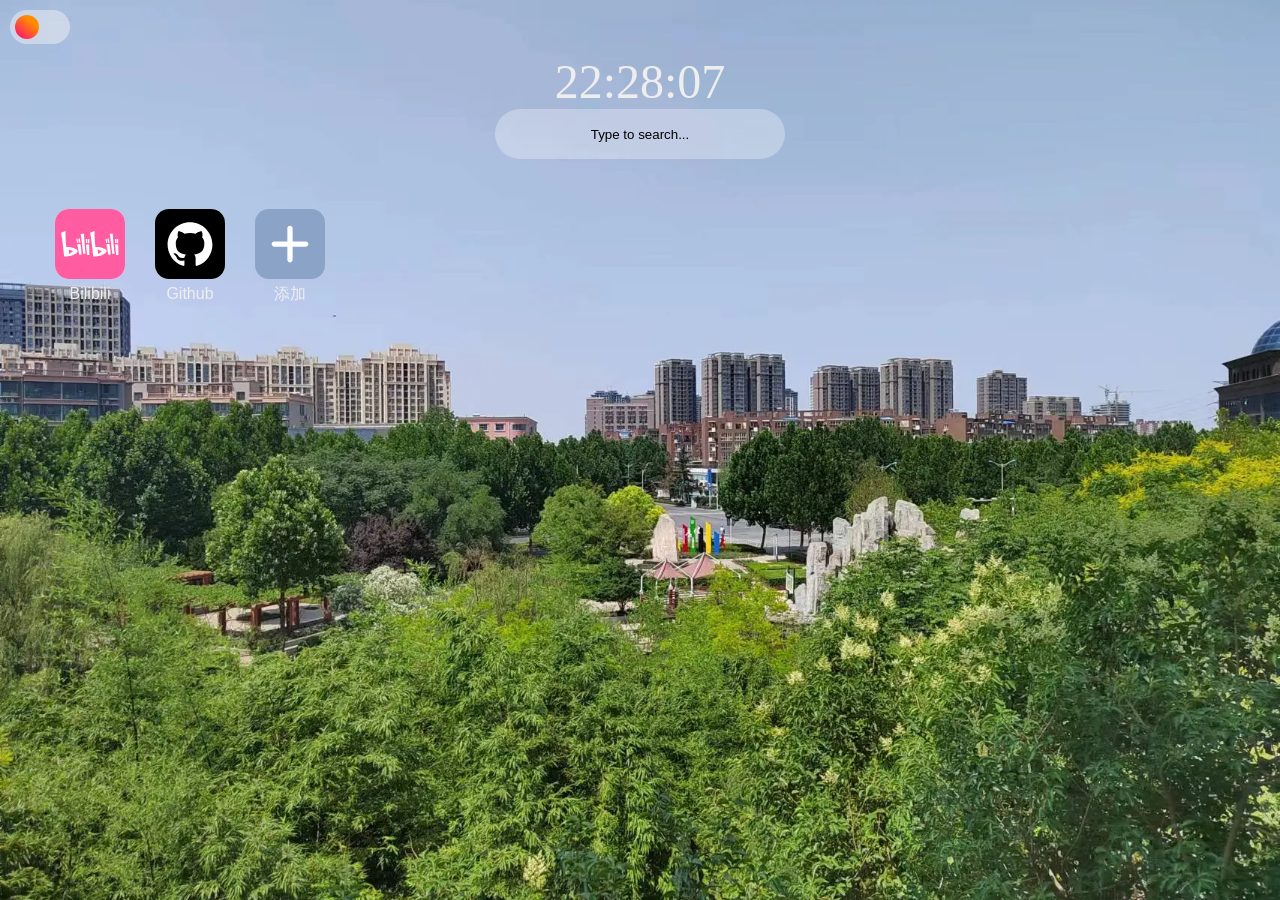
==== index.html @ de67a6f9 "Add files via upload v2.0.0 所有功能完成" ====
<!DOCTYPE html>
<html lang="zh-CN">
  <head>
    <meta charset="UTF-8" />
    <meta http-equiv="X-UA-Compatible" content="IE=edge" />
    <meta name="viewport" content="width=device-width, initial-scale=1.0" />
    <meta name="description" content="银杏起始页，一个简洁的浏览器起始页。" />
    <title>银杏起始页</title>
    <link rel="shortcut icon" href="loge.png" type="image/x-icon" />
    <link rel="icon" href="loge.png" type="image/x-icon" />
    <link rel="stylesheet" href="index.css" />
    <!-- <link rel="stylesheet" href="https://g.alicdn.com/thx/cube/1.3.2/cube.min.css" /> -->
    <link rel="stylesheet" href="./iconfont/iconfont.css" />
    <script src="./iconfont/iconfont.js"></script>
    <!-- jQuery -->
    <script src="https://a1.alicdn.com/oss/uploads/2018/12/26/7bfddb60-08e8-11e9-9b04-53e73bb6408b.js"></script>
    <!-- 代码高亮 -->
    <script src="https://a1.alicdn.com/oss/uploads/2018/12/26/a3f714d0-08e6-11e9-8a15-ebf944d7534c.js"></script>
  </head>
  <body>
    <label class="switch">
      <input type="checkbox" onclick="moonOrDay()" />
      <span class="slider"></span>
    </label>
    <time id="time" style="font-family: consolas">12 : 12</time>
    <div class="search-box">
      <button
        id="setSearchHref"
        onclick="showhrefB()"
        onblur="hrefB.style='transform: scale(0);'+ pos"
        onfocus="document.documentElement.style.setProperty('--BgBlur', '3px');"
        onblur="document.documentElement.style.setProperty('--BgBlur', '0px');"
      >
        <i class="iconfont icon-bing" id="search-ico"></i>
      </button>
      <input
        type="text"
        id="search"
        placeholder="Type to search..."
        required
        autocomplete="off"
        disableautocomplete
        onfocus="this.placeholder='';document.documentElement.style.setProperty('--BgBlur', '3px');"
        onblur="this.placeholder='Type to search...';document.documentElement.style.setProperty('--BgBlur', '0px');"
      />
      <div class="search-btn" onclick="search()">
        <i class="iconfont icon-search1187938easyiconnet"></i>
      </div>
    </div>
    <div
      id="hrefbox"
      style="transform: scale(0)"
      class="menu"
      onblur="document.documentElement.style.setProperty('--BgBlur', '0px');"
    >
      <button shref="https://www.bing.com/search?q=" class="href" onfocus="setSearchHref(this)">
        <i class="iconfont icon-bing"></i>
        <p>bing</p>
      </button>
      <button shref="https://www.google.com/search?q=" class="href" onfocus="setSearchHref(this)">
        <i class="iconfont icon-google"></i>
        <p>google</p>
      </button>
      <button
        shref="https://www.baidu.com/s?ie=utf-8&word="
        class="href"
        onfocus="setSearchHref(this)"
      >
        <i class="iconfont icon-baidu"></i>
        <p>baidu</p>
      </button>
    </div>
    <div id="tilesRightMenu" class="menu" style="display: none">
      <button onclick="delTile()">
        <?xml version="1.0" standalone="no"?><!DOCTYPE svg PUBLIC "-//W3C//DTD SVG 1.1//EN" "http://www.w3.org/Graphics/SVG/1.1/DTD/svg11.dtd">
        <svg
          t="1657889389447"
          class="icon"
          viewBox="0 0 1024 1024"
          version="1.1"
          xmlns="http://www.w3.org/2000/svg"
          p-id="2262"
          xmlns:xlink="http://www.w3.org/1999/xlink"
          width="200"
          height="200"
        >
          <defs><style type="text/css"></style></defs>
          <path
            d="M768 384c-19.2 0-32 12.8-32 32l0 377.6c0 25.6-19.2 38.4-38.4 38.4L326.4 832c-25.6 0-38.4-19.2-38.4-38.4L288 416C288 396.8 275.2 384 256 384S224 396.8 224 416l0 377.6c0 57.6 44.8 102.4 102.4 102.4l364.8 0c57.6 0 102.4-44.8 102.4-102.4L793.6 416C800 396.8 787.2 384 768 384z"
            p-id="2263"
          ></path>
          <path
            d="M460.8 736l0-320C460.8 396.8 448 384 435.2 384S396.8 396.8 396.8 416l0 320c0 19.2 12.8 32 32 32S460.8 755.2 460.8 736z"
            p-id="2264"
          ></path>
          <path
            d="M627.2 736l0-320C627.2 396.8 608 384 588.8 384S563.2 396.8 563.2 416l0 320C563.2 755.2 576 768 588.8 768S627.2 755.2 627.2 736z"
            p-id="2265"
          ></path>
          <path
            d="M832 256l-160 0L672 211.2C672 166.4 633.6 128 588.8 128L435.2 128C390.4 128 352 166.4 352 211.2L352 256 192 256C172.8 256 160 268.8 160 288S172.8 320 192 320l640 0c19.2 0 32-12.8 32-32S851.2 256 832 256zM416 211.2C416 198.4 422.4 192 435.2 192l153.6 0c12.8 0 19.2 6.4 19.2 19.2L608 256l-192 0L416 211.2z"
            p-id="2266"
          ></path>
        </svg>
        <p>删除</p>
      </button>
    </div>
    <div class="tileBox">
      <div class="tiles">
        <a href="https://www.bilibili.com/" target="_blank">
          <img src="./loges/bilibili.svg" alt="" class="loges" />
        </a>
        <p class="f16 ceeeeee">Bilibili</p>
      </div>
      <div class="tiles">
        <a href="https://www.github.com/" target="_blank">
          <img src="./loges/github.svg" alt="" class="loges" />
        </a>
        <p class="f16 ceeeeee">Github</p>
      </div>
      <div class="tiles" add="add">
        <a id="AddTiles" href="#">
          <img src="./imgs/add.svg" alt="添加" class="loges" />
        </a>
        <p class="f16 ceeeeee">添加</p>
        <div id="full"></div>
        <div id="newTileCard">
          <div>
            <p class="f24 add1">网址</p>
            <input
              type="text"
              id="tileHref"
              class="input"
              placeholder="https://"
              autocomplete="off"
            />
          </div>
          <div>
            <p class="f24 add1">图标</p>
            <div>
              <div class="logeDemoBox">
                <div id="logeDemo" class="text"><p class="f32">A</p></div>
                <input type="color" id="setLogeColor" />
                <div id="btnSLC"></div>
              </div>
              <p class="f16 add1">文字图标</p>
              <input
                type="text"
                id="textLoge"
                class="input"
                onblur="SetLogeDemoText()"
                autocomplete="off"
              />
            </div>
          </div>
          <div>
            <p class="f24 add1">名称</p>
            <input type="text" id="tileName" class="input" autocomplete="off" />
          </div>
          <div id="create" class="f24 fw500" onclick="addTile()">创建</div>
        </div>
      </div>
    </div>
  </body>
  <script src="index.js"></script>
</html>
---- index.css ----
* {
  margin: 0;
  padding: 0;
}

@font-face {
  font-family: "iconfont";
  src: url("iconfont.woff2?t=1654263403269") format("woff2"),
    url("iconfont.woff?t=1654263403269") format("woff"),
    url("iconfont.ttf?t=1654263403269") format("truetype"),
    url("iconfont.svg?t=1654263403269#iconfont") format("svg");
}

:root {
  --fonts-light: consolas, "Microsoft Yahei Light", "Microsoft Yahei", "PingFang SC",
    "Helvetica Neue", Helvetica, Tahoma, Arial, sans-serif;
  --timeColor: #eeeeee;
  --searchColor: 255;
  --searchTaB: black;
  --bgimg: url("./imgs/BG1.webp"), url("./imgs/BG1.png");
  --libg: #66666611;
  --BgBlur: 0px;
  --logeDemoColor: #000;
  --createColor: linear-gradient(10deg, #406eb8, #b1eaf4);
  --createHoverColor: linear-gradient(10deg, #21385d, #87acb3);
  --addColor: #1b1b1b;
}
body {
  display: flex;
  flex-direction: column;
  min-height: 100vh;
  font-family: var(--fonts-light);
  background-image: var(--bgimg);
  background-repeat: no-repeat;
  background-size: cover;
  background-position: 50% 50%;
  transition: all 0.5s;
  backdrop-filter: blur(var(--BgBlur));
  overflow-x: hidden;
  overflow-y: auto;
}

body > * {
  margin: 0 auto;
}
/* From uiverse.io by @satyamchaudharydev */
/* The switch - the box around the slider */
.switch {
  /* --moon-mask: ; */
  margin: 10px;
  font-size: 17px;
  position: relative;
  display: inline-block;
  width: 3.5em;
  height: 2em;
}

/* Hide default HTML checkbox */
.switch input {
  opacity: 0;
  width: 0;
  height: 0;
}

/* The slider */
.slider {
  position: absolute;
  cursor: pointer;
  top: 0;
  left: 0;
  right: 0;
  bottom: 0;
  background-color: #f4f4f577;
  backdrop-filter: blur(2px);
  transition: 0.4s;
  border-radius: 30px;
}

.slider:before {
  position: absolute;
  content: "";
  height: 1.4em;
  width: 1.4em;
  border-radius: 20px;
  left: 0.3em;
  bottom: 0.3em;
  background: linear-gradient(40deg, #ff0080, #ff8c00 70%);
  transition: 0.4s;
}

input:checked + .slider {
  background-color: #30313677;
}

input:checked + .slider:before {
  backdrop-filter: blur(2px);
  transform: translateX(1.5em);
  background: transparent;
  box-shadow: inset -3px -2px 5px -2px #8983f7, inset -10px -5px 0 0 #a3dafb;
}

time {
  font-size: 3em;
  font-weight: 300;
  color: var(--timeColor);
}

.search-box {
  display: flex;
  justify-content: space-between;
  backdrop-filter: blur(5px);
  padding: 0 30px;
  background-color: rgba(var(--searchColor), var(--searchColor), var(--searchColor), 0.3);
  width: 230px;
  height: 50px;
  border-radius: 50px;
  transition: all 0.5s cubic-bezier(0.45, 0.05, 0.1, 1);
}
@media screen and (min-width: 450px) {
  .search-box:hover {
    width: 50vw;
  }

  .search-box:focus-within {
    width: 50vw;
  }
}

.search-box:hover {
  background-color: rgba(var(--searchColor), var(--searchColor), var(--searchColor), 0.5);
}

.search-box:focus-within {
  background-color: rgba(var(--searchColor), var(--searchColor), var(--searchColor), 0.9);
  backdrop-filter: blur(0);
}

#search,
#search:-internal-autofill-selected {
  font-family: inherit;
  flex: 1;
  margin: 0;
  text-align: center;
  border: 0;
  outline: none;
  background-color: transparent !important;
  color: var(--searchTaB) !important;
  -webkit-text-fill-color: var(--searchTaB);
}

.search-btn,
#setSearchHref {
  opacity: 0;
  border: 0;
  width: 50px;
  height: 50px;
  color: var(--searchTaB);
  background-color: transparent;
  margin: auto 0;
  background-size: cover;
  display: flex;
  justify-content: center;
  align-items: center;
}

.search-box:focus-within > .search-btn,
.search-box:focus-within > #setSearchHref {
  opacity: 1;
  cursor: pointer;
}

#hrefbox {
  position: fixed;
  transition: all 0.25s cubic-bezier(0.55, 0.05, 0.1, 1);
  border-radius: 10px;
}

.menu {
  grid-row-start: 5;
  overflow: hidden;
  display: flex;
  flex-direction: column;
  font-size: 1.3em;
  color: var(--searchTaB);
  background-color: rgba(var(--searchColor), var(--searchColor), var(--searchColor), 0.9);
  z-index: 1;
}

.menu button {
  color: var(--searchTaB);
  background-color: transparent;
  border: 0;
  padding: 10px;
  width: 100px;
  display: grid;
  grid-template-columns: 20px 10px 1fr;
  transition: 0.25s cubic-bezier(0.65, 0.05, 0.1, 1);
  user-select: none;
  -webkit-user-select: none;
  -moz-user-select: none;
}

.menu button:hover {
  background-color: var(--libg);
}

.menu button > :first-child {
  grid-column-start: 1;
  width: 100%;
  height: 100%;
  fill: var(--searchTaB);
}

.menu button p {
  grid-column-start: 3;
  text-align: left;
}

.tileBox {
  margin-top: 20px;
  height: 100%;
  max-height: 500px;
  width: 100%;
  grid-row-start: 4;
  display: grid;
  grid-template-columns: repeat(auto-fill, 100px);
  justify-content: center;
}

.tiles {
  position: relative;
  display: grid;
  grid-template-rows: 70px 1fr;
  width: 70px;
  height: 100px;
  margin: 30px 15px 0;
}

.tiles a {
  outline: none !important;
}

.tiles .loges {
  width: 100%;
  height: 100%;
  border-radius: 20%;
}

.tiles p {
  display: block;
  margin: auto;
}

#newTileCard {
  width: 300px;
  background-color: rgba(var(--searchColor), var(--searchColor), var(--searchColor), 0.8);
  border-radius: 30px;
  position: fixed;
  top: calc(50vh - 200px);
  left: calc(50vw - 150px);
  display: none;
  flex-direction: column;
  align-items: flex-start;
  justify-content: space-evenly;
  overflow: hidden;
  transition: opacity 0.5s;
}

#newTileCard > * {
  margin: 20px 40px;
}

.ceeeeee {
  color: #eeeeee;
}

.f16 {
  font-size: 16px;
}

.add2 {
  color: #747474;
}

.f24 {
  font-size: 24px;
}

.add1 {
  color: var(--addColor);
}

.f32 {
  font-size: 32px;
}

.f48 {
  font-size: 48px;
}

.fw800 {
  font-weight: 800;
}

.fw500 {
  font-weight: 500;
}

.input {
  width: 100%;
  background-color: transparent !important;
  border: none;
  outline: none;
  margin-left: -20px;
  font-size: 16px;
  padding: 0 20px;
  border-bottom: var(--searchTaB) solid 2px;
  text-align: start;
  color: var(--searchTaB);
}

.text {
  color: #fff;
  width: 70px;
  height: 70px;
  background: var(--logeDemoColor);
  border-radius: 20%;
  display: flex;
  align-items: center;
  justify-content: center;
  white-space: nowrap;
}

.logeDemoBox {
  display: flex;
  flex-direction: row;
  gap: 10px;
}

#setLogeColor,
#setLogeColor::-webkit-color-swatch {
  border: none;
  background: transparent;
  width: 0;
  height: 0;
}

#btnSLC {
  content: "";
  width: 30px;
  height: 30px;
  border-radius: 50%;
  background-image: url(./imgs/color.svg);
  background-color: transparent;
  color: transparent;
  background-size: cover;
  z-index: 1;
  cursor: pointer;
}

#create {
  color: #fff;
  margin: 0;
  width: 100%;
  height: 50px;
  background-image: var(--createColor);
  display: flex;
  align-items: center;
  justify-content: center;
}

#create:hover {
  color: #bbb;
  background-image: var(--createHoverColor);
}

#full {
  display: none;
  position: fixed;
  top: 0;
  left: 0;
  width: 100vw;
  height: 100vh;
  margin: 0 !important;
  border: 0;
  background-color: rgba(0, 0, 0, 0.4);
}

a {
  text-decoration: none;
}

#tilesRightMenu {
  position: fixed;
}
---- iconfont/iconfont.css ----
@font-face {
  font-family: "iconfont"; /* Project id 3529237 */
  src: url('iconfont.woff2?t=1658117363055') format('woff2'),
       url('iconfont.woff?t=1658117363055') format('woff'),
       url('iconfont.ttf?t=1658117363055') format('truetype');
}

.iconfont {
  font-family: "iconfont" !important;
  font-size: 16px;
  font-style: normal;
  -webkit-font-smoothing: antialiased;
  -moz-osx-font-smoothing: grayscale;
}

.icon-search1187938easyiconnet:before {
  content: "\e61d";
}

.icon-bing:before {
  content: "\e63f";
}

.icon-baidu:before {
  content: "\e66b";
}

.icon-google:before {
  content: "\e670";
}
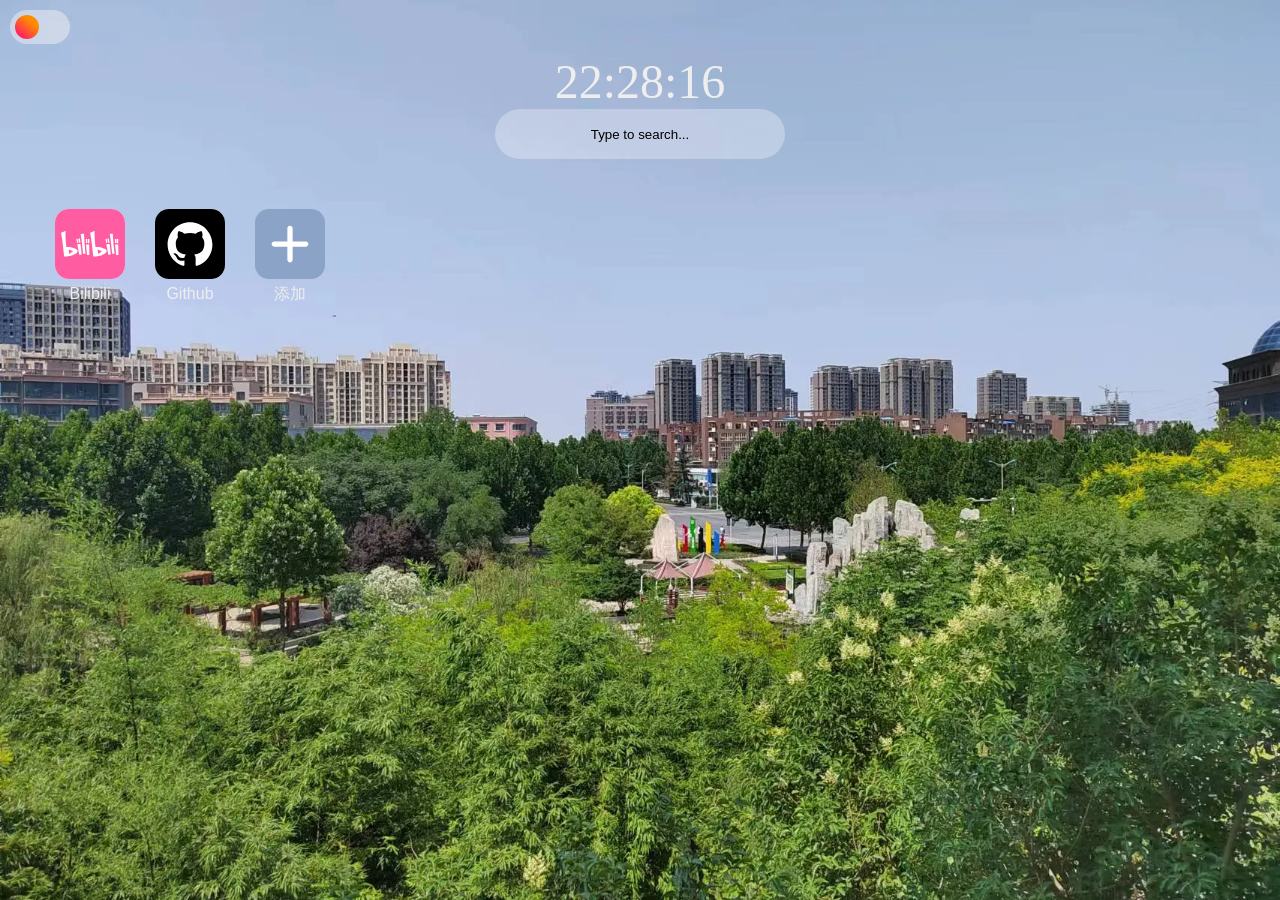
==== commit 60e28e7f: "Add files via upload" ====
--- a/index.html
+++ b/index.html
@@ -6,16 +6,16 @@
     <meta name="viewport" content="width=device-width, initial-scale=1.0" />
     <meta name="description" content="银杏起始页，一个简洁的浏览器起始页。" />
     <title>银杏起始页</title>
-    <link rel="shortcut icon" href="loge.png" type="image/x-icon" />
-    <link rel="icon" href="loge.png" type="image/x-icon" />
+    <link rel="shortcut icon" href="logo.png" type="image/x-icon" />
+    <link rel="icon" href="logo.png" type="image/x-icon" />
     <link rel="stylesheet" href="index.css" />
     <!-- <link rel="stylesheet" href="https://g.alicdn.com/thx/cube/1.3.2/cube.min.css" /> -->
     <link rel="stylesheet" href="./iconfont/iconfont.css" />
     <script src="./iconfont/iconfont.js"></script>
     <!-- jQuery -->
-    <script src="https://a1.alicdn.com/oss/uploads/2018/12/26/7bfddb60-08e8-11e9-9b04-53e73bb6408b.js"></script>
+    <!-- <script src="https://a1.alicdn.com/oss/uploads/2018/12/26/7bfddb60-08e8-11e9-9b04-53e73bb6408b.js"></script> -->
     <!-- 代码高亮 -->
-    <script src="https://a1.alicdn.com/oss/uploads/2018/12/26/a3f714d0-08e6-11e9-8a15-ebf944d7534c.js"></script>
+    <!-- <script src="https://a1.alicdn.com/oss/uploads/2018/12/26/a3f714d0-08e6-11e9-8a15-ebf944d7534c.js"></script> -->
   </head>
   <body>
     <label class="switch">
--- a/index.css
+++ b/index.css
@@ -116,6 +116,7 @@
   border-radius: 50px;
   transition: all 0.5s cubic-bezier(0.45, 0.05, 0.1, 1);
 }
+
 @media screen and (min-width: 450px) {
   .search-box:hover {
     width: 50vw;
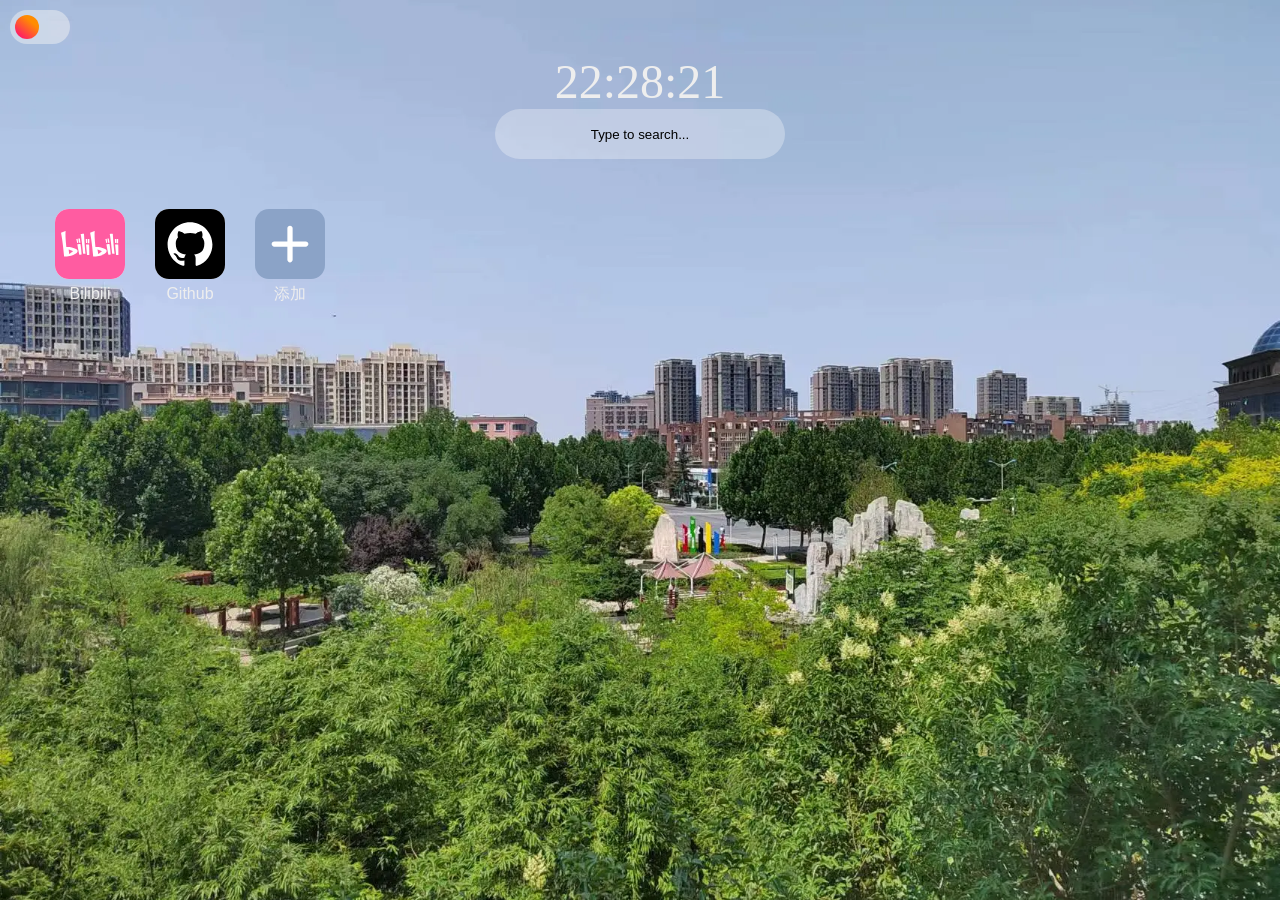
==== commit 1a1ceff1: "完成无障碍" ====
--- a/index.html
+++ b/index.html
@@ -9,13 +9,8 @@
     <link rel="shortcut icon" href="logo.png" type="image/x-icon" />
     <link rel="icon" href="logo.png" type="image/x-icon" />
     <link rel="stylesheet" href="index.css" />
-    <!-- <link rel="stylesheet" href="https://g.alicdn.com/thx/cube/1.3.2/cube.min.css" /> -->
     <link rel="stylesheet" href="./iconfont/iconfont.css" />
     <script src="./iconfont/iconfont.js"></script>
-    <!-- jQuery -->
-    <!-- <script src="https://a1.alicdn.com/oss/uploads/2018/12/26/7bfddb60-08e8-11e9-9b04-53e73bb6408b.js"></script> -->
-    <!-- 代码高亮 -->
-    <!-- <script src="https://a1.alicdn.com/oss/uploads/2018/12/26/a3f714d0-08e6-11e9-8a15-ebf944d7534c.js"></script> -->
   </head>
   <body>
     <label class="switch">
@@ -30,6 +25,7 @@
         onblur="hrefB.style='transform: scale(0);'+ pos"
         onfocus="document.documentElement.style.setProperty('--BgBlur', '3px');"
         onblur="document.documentElement.style.setProperty('--BgBlur', '0px');"
+        aria-label="setSearchHref"
       >
         <i class="iconfont icon-bing" id="search-ico"></i>
       </button>
@@ -107,13 +103,13 @@
     </div>
     <div class="tileBox">
       <div class="tiles">
-        <a href="https://www.bilibili.com/" target="_blank">
+        <a href="https://www.bilibili.com/" target="_blank" aria-label="Bilibili">
           <img src="./loges/bilibili.svg" alt="" class="loges" />
         </a>
         <p class="f16 ceeeeee">Bilibili</p>
       </div>
       <div class="tiles">
-        <a href="https://www.github.com/" target="_blank">
+        <a href="https://www.github.com/" target="_blank" aria-label="Github">
           <img src="./loges/github.svg" alt="" class="loges" />
         </a>
         <p class="f16 ceeeeee">Github</p>
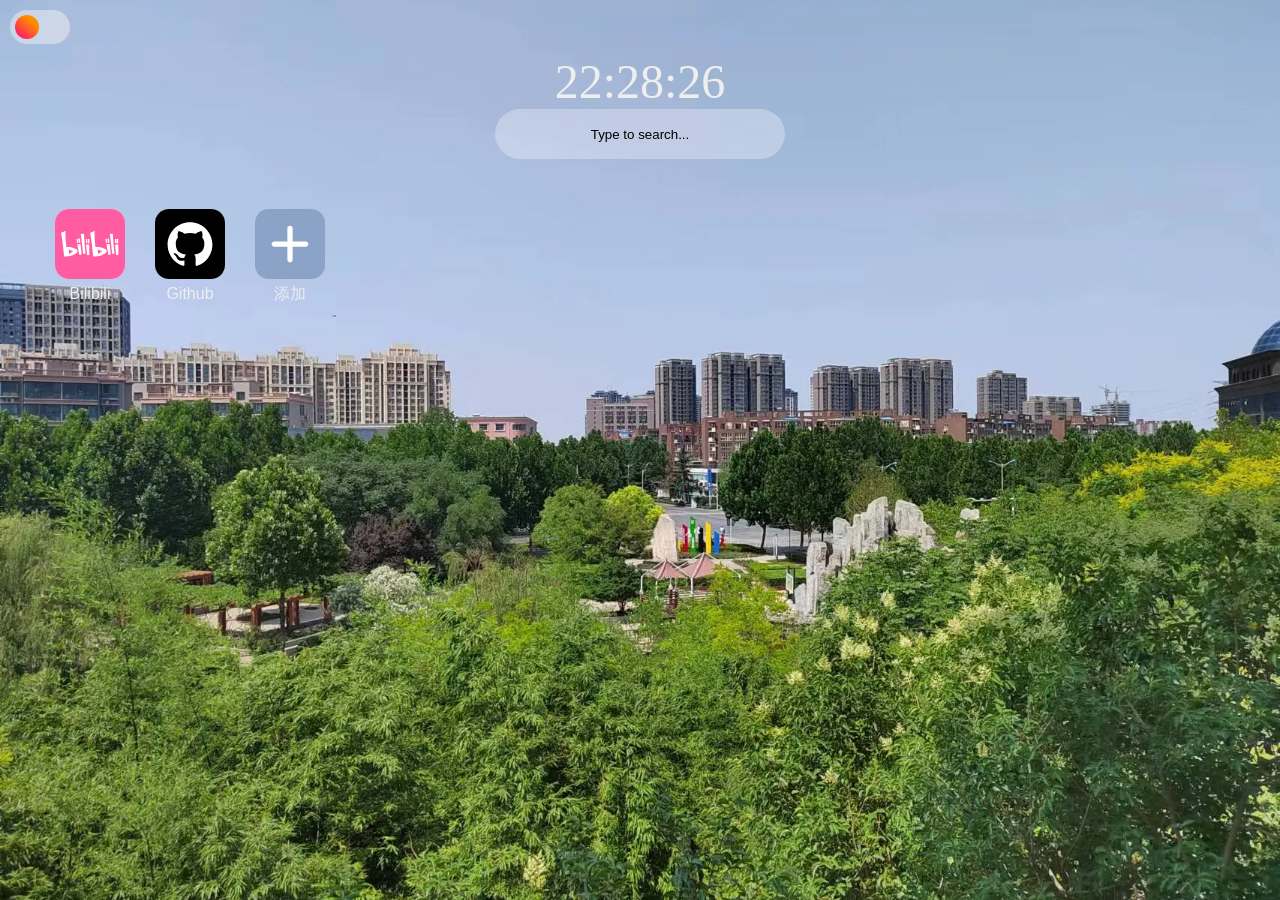
==== commit 4a95099a: "Add files via upload" ====
--- a/index.html
+++ b/index.html
@@ -13,8 +13,8 @@
     <script src="./iconfont/iconfont.js"></script>
   </head>
   <body>
-    <label class="switch">
-      <input type="checkbox" onclick="moonOrDay()" />
+    <label class="switch" for="moonOrDay">
+      <input type="checkbox" onclick="moonOrDay()" id="moonOrDay" />
       <span class="slider"></span>
     </label>
     <time id="time" style="font-family: consolas">12 : 12</time>
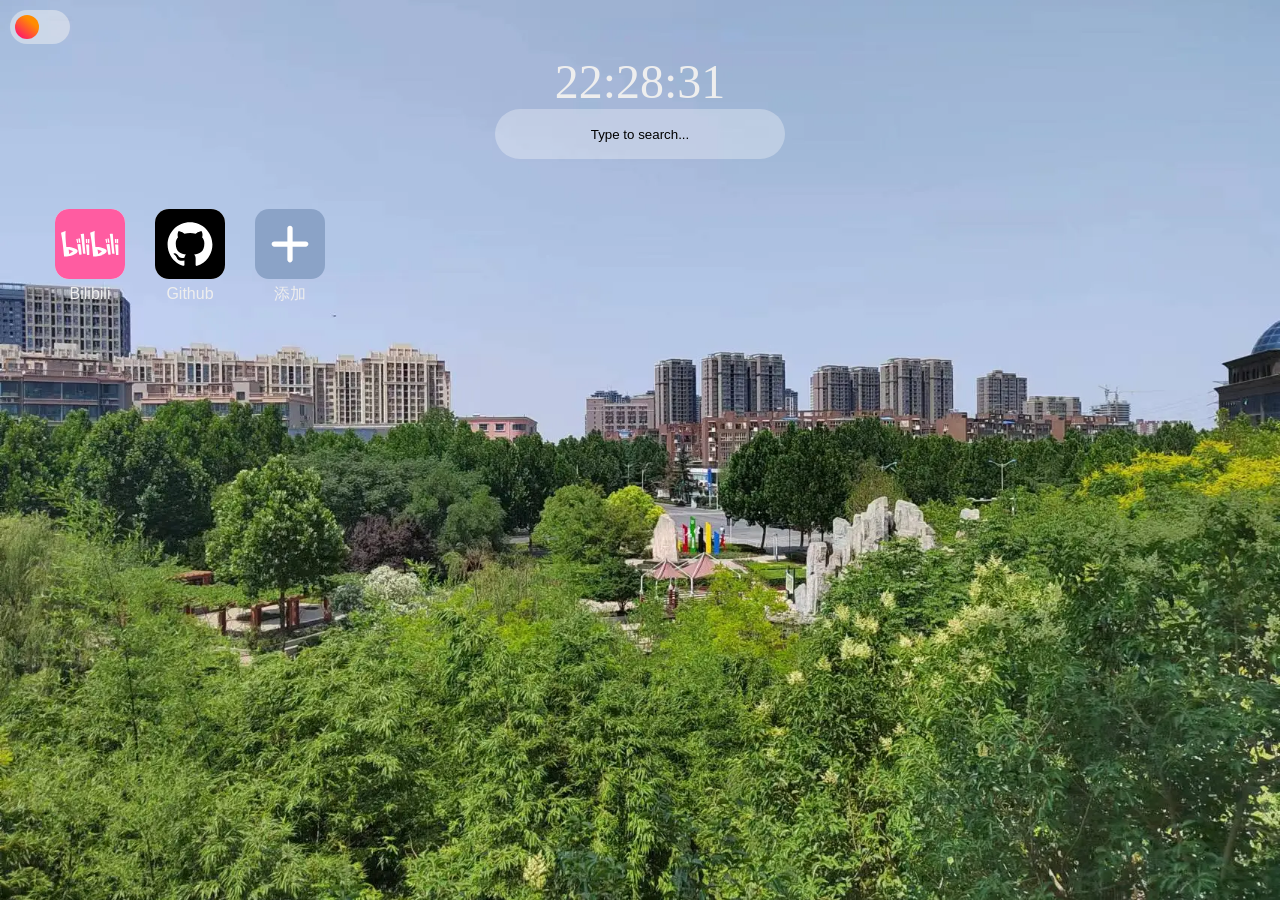
==== commit 5e261e6e: "完成无障碍" ====
--- a/index.html
+++ b/index.html
@@ -13,8 +13,8 @@
     <script src="./iconfont/iconfont.js"></script>
   </head>
   <body>
-    <label class="switch" for="moonOrDay">
-      <input type="checkbox" onclick="moonOrDay()" id="moonOrDay" />
+    <label class="switch" for="nightOrDay">
+      <input type="checkbox" id="nightOrDay" onchange="nightOrDay()" />
       <span class="slider"></span>
     </label>
     <time id="time" style="font-family: consolas">12 : 12</time>
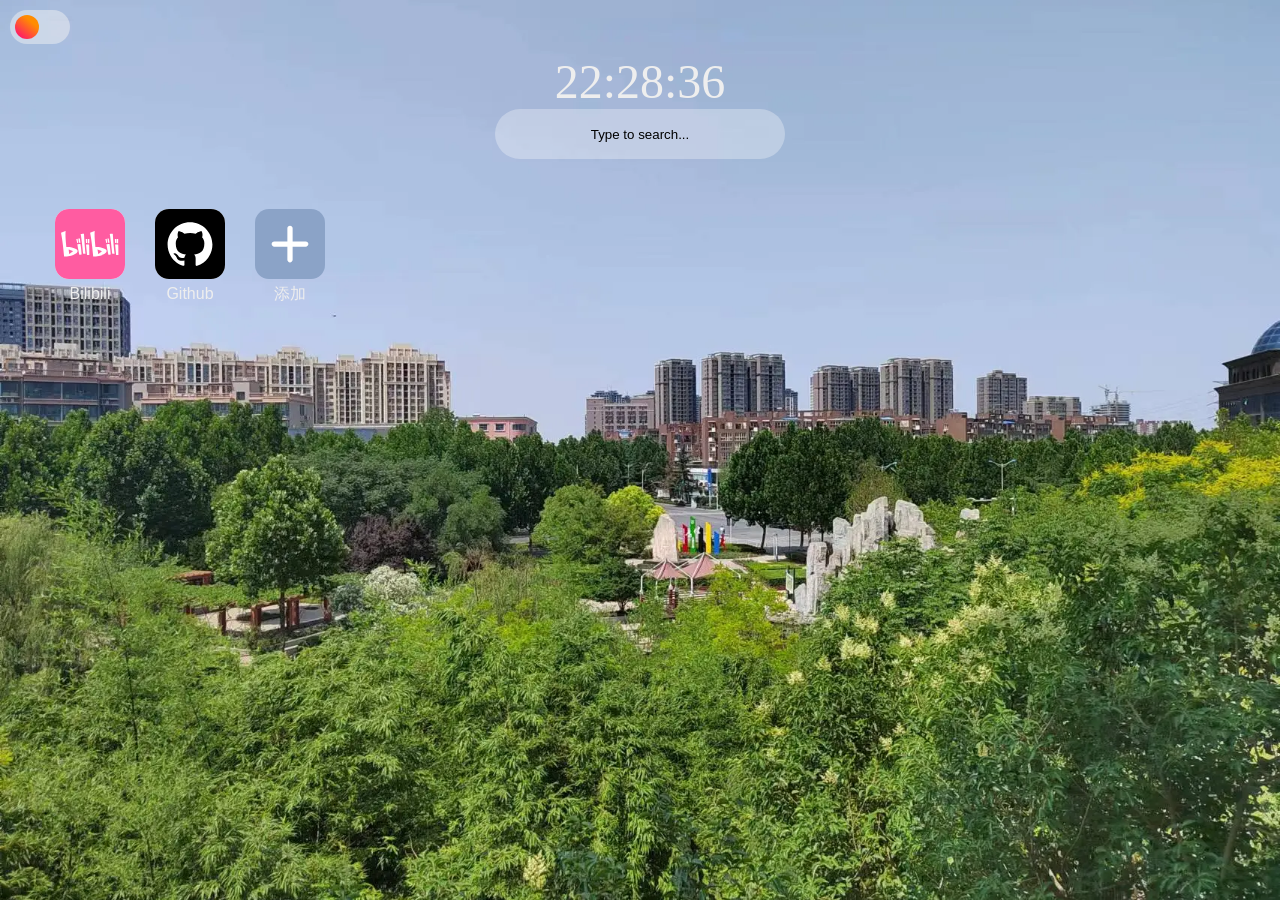
==== commit a079bef3: "完成无障碍" ====
--- a/index.html
+++ b/index.html
@@ -13,8 +13,8 @@
     <script src="./iconfont/iconfont.js"></script>
   </head>
   <body>
-    <label class="switch" for="nightOrDay">
-      <input type="checkbox" id="nightOrDay" onchange="nightOrDay()" />
+    <label class="switch">
+      <input type="checkbox" title="Change the appearance" onchange="nightOrDay()" />
       <span class="slider"></span>
     </label>
     <time id="time" style="font-family: consolas">12 : 12</time>
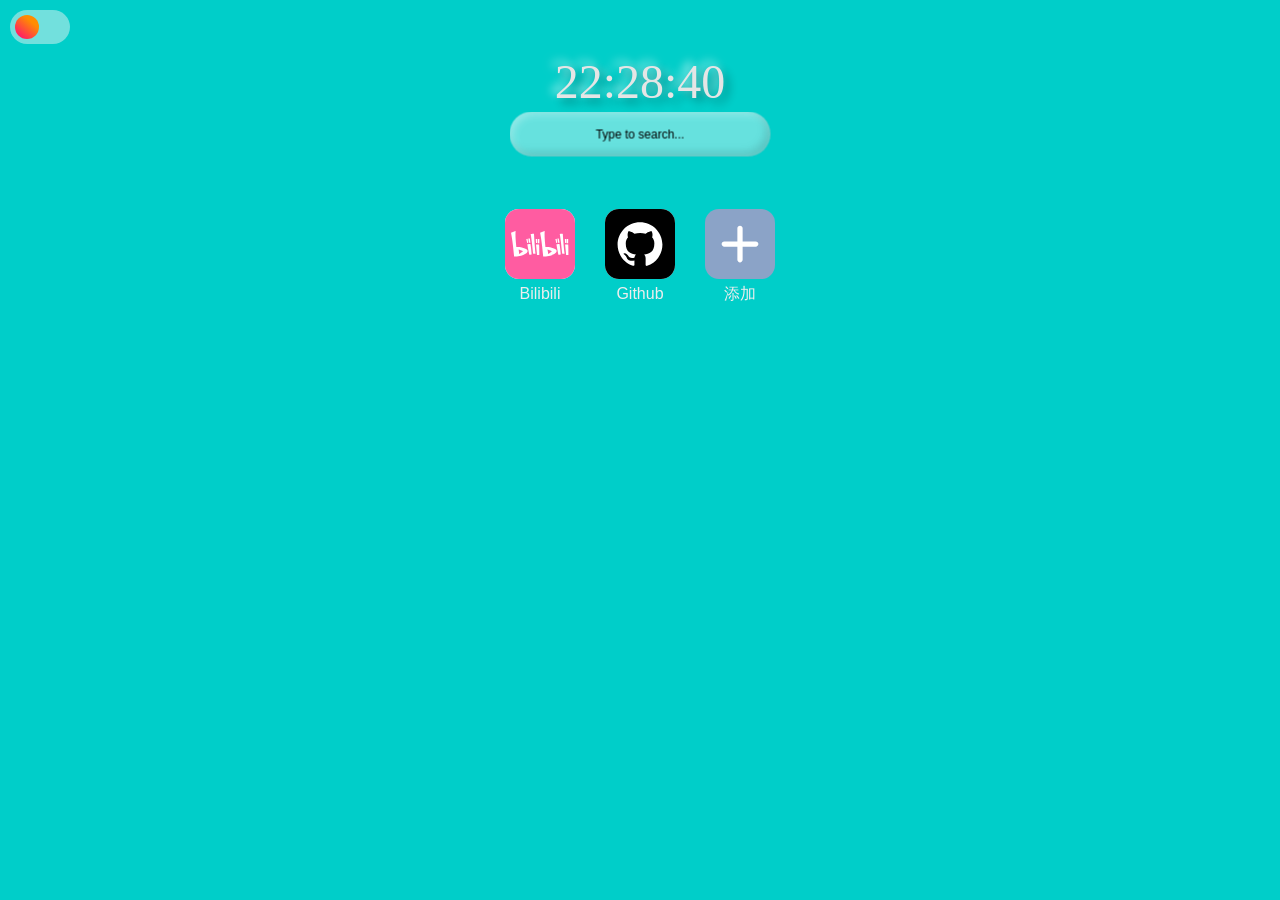
==== commit de2bd138: "完成性能优化" ====
--- a/index.html
+++ b/index.html
@@ -23,8 +23,6 @@
         id="setSearchHref"
         onclick="showhrefB()"
         onblur="hrefB.style='transform: scale(0);'+ pos"
-        onfocus="document.documentElement.style.setProperty('--BgBlur', '3px');"
-        onblur="document.documentElement.style.setProperty('--BgBlur', '0px');"
         aria-label="setSearchHref"
       >
         <i class="iconfont icon-bing" id="search-ico"></i>
@@ -36,19 +34,14 @@
         required
         autocomplete="off"
         disableautocomplete
-        onfocus="this.placeholder='';document.documentElement.style.setProperty('--BgBlur', '3px');"
-        onblur="this.placeholder='Type to search...';document.documentElement.style.setProperty('--BgBlur', '0px');"
+        onfocus="this.placeholder='';"
+        onblur="this.placeholder='Type to search...';"
       />
       <div class="search-btn" onclick="search()">
         <i class="iconfont icon-search1187938easyiconnet"></i>
       </div>
     </div>
-    <div
-      id="hrefbox"
-      style="transform: scale(0)"
-      class="menu"
-      onblur="document.documentElement.style.setProperty('--BgBlur', '0px');"
-    >
+    <div id="hrefbox" style="transform: scale(0)" class="menu">
       <button shref="https://www.bing.com/search?q=" class="href" onfocus="setSearchHref(this)">
         <i class="iconfont icon-bing"></i>
         <p>bing</p>
@@ -101,20 +94,20 @@
         <p>删除</p>
       </button>
     </div>
-    <div class="tileBox">
-      <div class="tiles">
+    <div class="tiles">
+      <div class="tile">
         <a href="https://www.bilibili.com/" target="_blank" aria-label="Bilibili">
-          <img src="./loges/bilibili.svg" alt="" class="loges" />
+          <img src="./imgs/bilibili.svg" alt="" class="loges" />
         </a>
         <p class="f16 ceeeeee">Bilibili</p>
       </div>
-      <div class="tiles">
+      <div class="tile">
         <a href="https://www.github.com/" target="_blank" aria-label="Github">
-          <img src="./loges/github.svg" alt="" class="loges" />
+          <img src="./imgs/github.svg" alt="" class="loges" />
         </a>
         <p class="f16 ceeeeee">Github</p>
       </div>
-      <div class="tiles" add="add">
+      <div class="tile" add="add">
         <a id="AddTiles" href="#">
           <img src="./imgs/add.svg" alt="添加" class="loges" />
         </a>
--- a/index.css
+++ b/index.css
@@ -14,12 +14,10 @@
 :root {
   --fonts-light: consolas, "Microsoft Yahei Light", "Microsoft Yahei", "PingFang SC",
     "Helvetica Neue", Helvetica, Tahoma, Arial, sans-serif;
-  --timeColor: #eeeeee;
+  --timeColor: #e5e5e5;
   --searchColor: 255;
   --searchTaB: black;
-  --bgimg: url("./imgs/BG1.webp"), url("./imgs/BG1.png");
   --libg: #66666611;
-  --BgBlur: 0px;
   --logeDemoColor: #000;
   --createColor: linear-gradient(10deg, #406eb8, #b1eaf4);
   --createHoverColor: linear-gradient(10deg, #21385d, #87acb3);
@@ -30,12 +28,9 @@
   flex-direction: column;
   min-height: 100vh;
   font-family: var(--fonts-light);
-  background-image: var(--bgimg);
-  background-repeat: no-repeat;
-  background-size: cover;
+  background-color: #00cec9;
   background-position: 50% 50%;
   transition: all 0.5s;
-  backdrop-filter: blur(var(--BgBlur));
   overflow-x: hidden;
   overflow-y: auto;
 }
@@ -103,18 +98,21 @@
   font-size: 3em;
   font-weight: 300;
   color: var(--timeColor);
+  text-shadow: 5px 5px 10px #00000055, -5px -5px 10px #ffffffaa;
 }
 
 .search-box {
+  transform: scale(0.9);
   display: flex;
   justify-content: space-between;
   backdrop-filter: blur(5px);
   padding: 0 30px;
-  background-color: rgba(var(--searchColor), var(--searchColor), var(--searchColor), 0.3);
+  background-color: rgba(var(--searchColor), var(--searchColor), var(--searchColor), 0.4);
   width: 230px;
   height: 50px;
   border-radius: 50px;
   transition: all 0.5s cubic-bezier(0.45, 0.05, 0.1, 1);
+  box-shadow: inset -5px -5px 10px #00000022, inset 3px 3px 10px #ffffff55;
 }
 
 @media screen and (min-width: 450px) {
@@ -132,6 +130,7 @@
 }
 
 .search-box:focus-within {
+  transform: scale(1);
   background-color: rgba(var(--searchColor), var(--searchColor), var(--searchColor), 0.9);
   backdrop-filter: blur(0);
 }
@@ -217,37 +216,36 @@
   text-align: left;
 }
 
-.tileBox {
+.tiles {
   margin-top: 20px;
   height: 100%;
   max-height: 500px;
-  width: 100%;
-  grid-row-start: 4;
-  display: grid;
-  grid-template-columns: repeat(auto-fill, 100px);
+  display: flex;
+  flex-wrap: wrap;
   justify-content: center;
 }
 
-.tiles {
+.tile {
   position: relative;
   display: grid;
   grid-template-rows: 70px 1fr;
   width: 70px;
   height: 100px;
   margin: 30px 15px 0;
-}
-
-.tiles a {
+  transition: all 0.25s cubic-bezier(0.55, 0.05, 0.1, 1);
+}
+
+.tile a {
   outline: none !important;
 }
 
-.tiles .loges {
+.tile .loges {
   width: 100%;
   height: 100%;
   border-radius: 20%;
 }
 
-.tiles p {
+.tile p {
   display: block;
   margin: auto;
 }
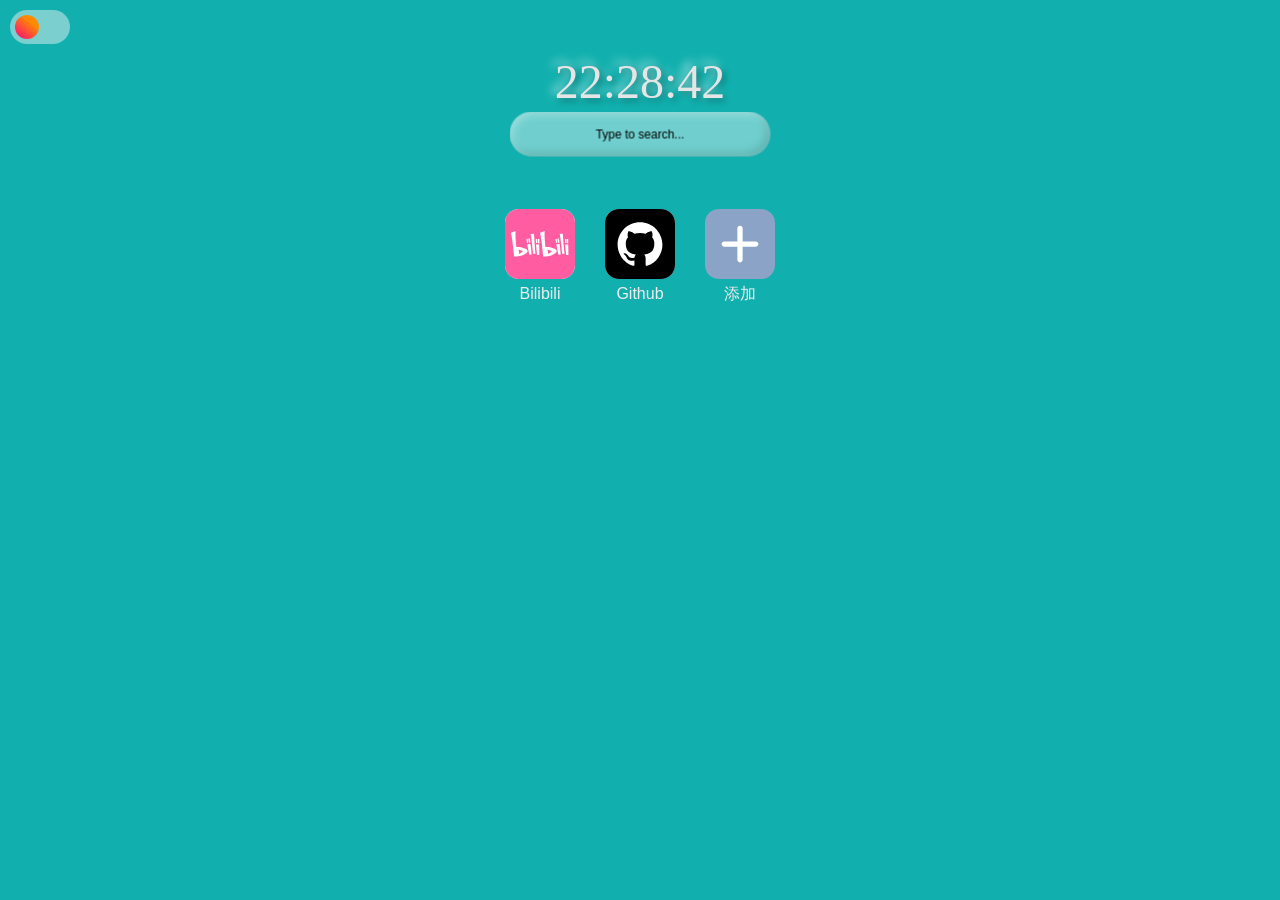
==== commit 668c5477: "完成性能优化" ====
--- a/index.html
+++ b/index.html
@@ -10,7 +10,6 @@
     <link rel="icon" href="logo.png" type="image/x-icon" />
     <link rel="stylesheet" href="index.css" />
     <link rel="stylesheet" href="./iconfont/iconfont.css" />
-    <script src="./iconfont/iconfont.js"></script>
   </head>
   <body>
     <label class="switch">
@@ -151,5 +150,6 @@
       </div>
     </div>
   </body>
+  <script src="./iconfont/iconfont.js"></script>
   <script src="index.js"></script>
 </html>
--- a/index.css
+++ b/index.css
@@ -4,11 +4,12 @@
 }
 
 @font-face {
-  font-family: "iconfont";
-  src: url("iconfont.woff2?t=1654263403269") format("woff2"),
-    url("iconfont.woff?t=1654263403269") format("woff"),
-    url("iconfont.ttf?t=1654263403269") format("truetype"),
+  font-family: "iconfont", "Microsoft Yahei";
+  src: url("iconfont.ttf?t=1654263403269") format("truetype"),
     url("iconfont.svg?t=1654263403269#iconfont") format("svg");
+  /* url("iconfont.woff2?t=1654263403269") format("woff2"), */
+  /* url("iconfont.woff?t=1654263403269") format("woff"),  */
+  font-display: fallback;
 }
 
 :root {
@@ -28,7 +29,7 @@
   flex-direction: column;
   min-height: 100vh;
   font-family: var(--fonts-light);
-  background-color: #00cec9;
+  background-color: #11b0ae;
   background-position: 50% 50%;
   transition: all 0.5s;
   overflow-x: hidden;
@@ -98,7 +99,7 @@
   font-size: 3em;
   font-weight: 300;
   color: var(--timeColor);
-  text-shadow: 5px 5px 10px #00000055, -5px -5px 10px #ffffffaa;
+  text-shadow: 3px 3px 7px #00000055, -5px -5px 10px #ffffff99;
 }
 
 .search-box {
